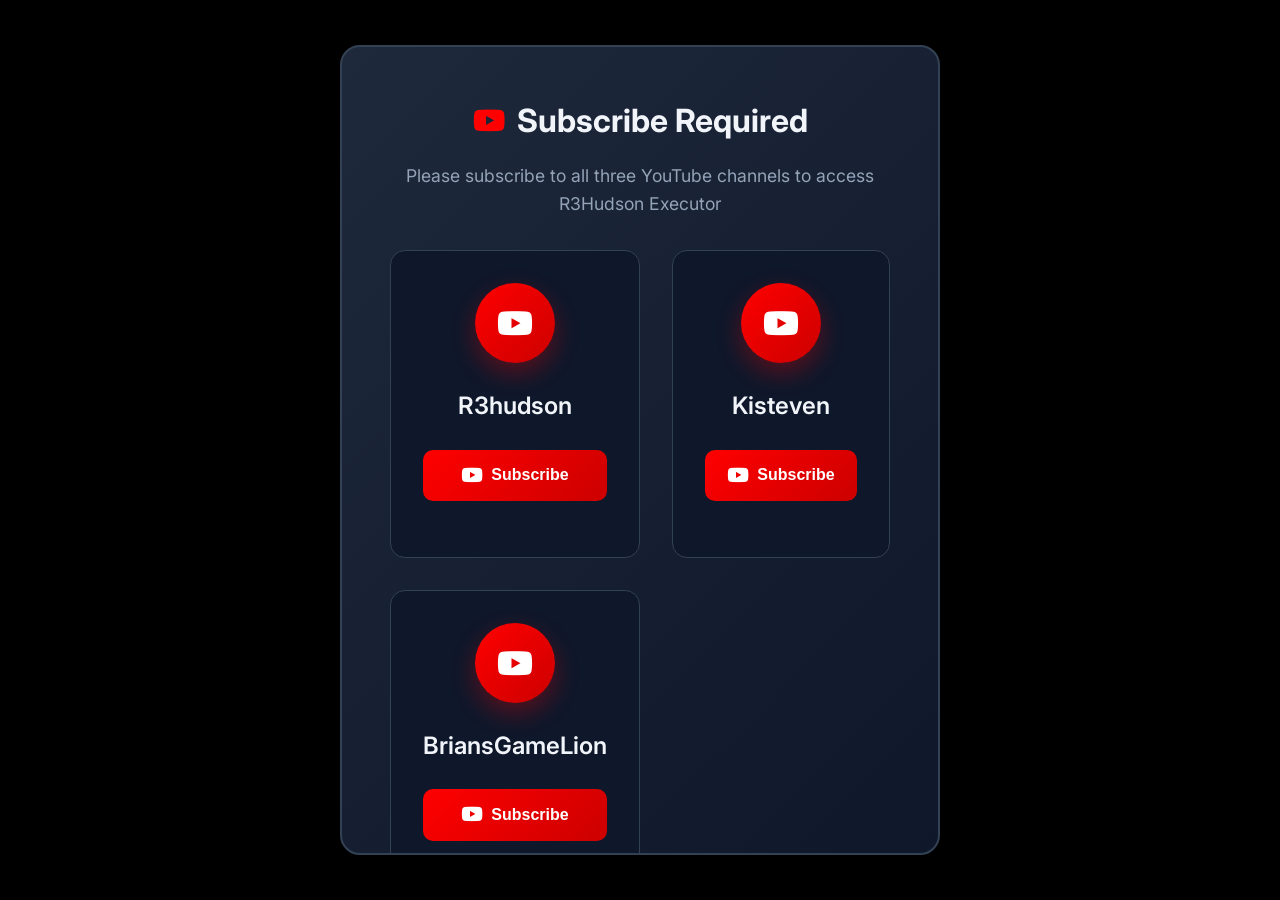
==== index.html @ 99b0728b "Add Roblox username authentication and avatar display - Added authentication modal requiring Roblox " ====
<!DOCTYPE html>
<html lang="en">
<head>
    <meta charset="UTF-8">
    <meta name="viewport" content="width=device-width, initial-scale=1.0">
    <title>R3Hudson Executor - Advanced Roblox Exploiting Tool</title>
    <link rel="stylesheet" href="styles.css">
    <link rel="stylesheet" href="executors.css">
    <link rel="stylesheet" href="subscribe.css">
    <link rel="stylesheet" href="auth.css">
    <link href="https://fonts.googleapis.com/css2?family=Inter:wght@300;400;500;600;700;800&display=swap" rel="stylesheet">
    <link rel="stylesheet" href="https://cdnjs.cloudflare.com/ajax/libs/font-awesome/6.4.0/css/all.min.css">
</head>
<body>
    <!-- Roblox Authentication Modal -->
    <div id="authModal" class="auth-modal">
        <div class="modal-overlay"></div>
        <div class="auth-content">
            <div class="auth-header">
                <h2><i class="fas fa-user"></i> Roblox Authentication</h2>
                <p>Enter your Roblox username to access R3Hudson Executor</p>
            </div>
            <div class="auth-form">
                <div class="input-group">
                    <label for="robloxUsername">Roblox Username</label>
                    <input type="text" id="robloxUsername" placeholder="Enter your Roblox username..." maxlength="50">
                    <div class="avatar-preview" id="avatarPreview">
                        <i class="fas fa-user"></i>
                    </div>
                </div>
                <button id="authBtn" class="btn-primary auth-btn" onclick="authenticateUser()">
                    <i class="fas fa-sign-in-alt"></i> Authenticate
                </button>
            </div>
        </div>
    </div>

    <!-- Subscribe Modal -->
    <div id="subscribeModal" class="subscribe-modal">
        <div class="modal-overlay"></div>
        <div class="subscribe-content">
            <div class="subscribe-header">
                <h2><i class="fab fa-youtube"></i> Subscribe Required</h2>
                <p>Please subscribe to all three YouTube channels to access R3Hudson Executor</p>
            </div>
            <div class="subscribe-channels">
                <div class="channel-card">
                    <div class="channel-icon">
                        <i class="fab fa-youtube"></i>
                    </div>
                    <h3>R3hudson</h3>
                    <button class="btn-subscribe" onclick="openChannel('https://youtube.com/@R3hudson')">
                        <i class="fab fa-youtube"></i> Subscribe
                    </button>
                </div>
                <div class="channel-card">
                    <div class="channel-icon">
                        <i class="fab fa-youtube"></i>
                    </div>
                    <h3>Kisteven</h3>
                    <button class="btn-subscribe" onclick="openChannel('https://youtube.com/@Kisteven')">
                        <i class="fab fa-youtube"></i> Subscribe
                    </button>
                </div>
                <div class="channel-card">
                    <div class="channel-icon">
                        <i class="fab fa-youtube"></i>
                    </div>
                    <h3>BriansGameLion</h3>
                    <button class="btn-subscribe" onclick="openChannel('https://www.youtube.com/@BriansGameLion')">
                        <i class="fab fa-youtube"></i> Subscribe
                    </button>
                </div>
            </div>
            <button id="accessBtn" class="btn-access" onclick="grantAccess()">
                <i class="fas fa-lock"></i> Access Site
            </button>
        </div>
    </div>

    <!-- Page Content (Initially Hidden) -->
    <div id="pageContent" style="display: none;">
    <!-- Navigation -->
    <nav class="navbar">
        <div class="nav-container">
            <div class="nav-logo">
                <i class="fas fa-terminal"></i>
                <span>R3Hudson</span>
            </div>
            <ul class="nav-menu">
                <li><a href="#home">Home</a></li>
                <li><a href="#features">Features</a></li>
                <li><a href="#executors">Executors</a></li>
                <li><a href="#download">Download</a></li>
                <li><a href="#about">About</a></li>
            </ul>
            <div class="hamburger">
                <span></span>
                <span></span>
                <span></span>
            </div>
        </div>
    </nav>

    <!-- Hero Section -->
     
    <section id="home" class="hero">
        <div class="hero-content">
            <h1 class="hero-title">R3Hudson Executor</h1>
            <p class="hero-subtitle">Advanced Roblox Exploiting Device</p>
            <p class="hero-description">
                Experience the next generation of Roblox script execution with our cutting-edge executor. 
                Built for performance, stability, and ease of use.
            </p>
            <div class="hero-buttons">
                <button class="btn-secondary" onclick="scrollToFeatures()">
                    <i class="fas fa-star"></i> View Features
                </button>
            </div>
        </div>
        <div class="hero-image">
            <div class="terminal-mockup">
                <div class="terminal-header">
                    <div class="terminal-buttons">
                        <span class="btn-red"></span>
                        <span class="btn-yellow"></span>
                        <span class="btn-green"></span>
                    </div>
                    <span class="terminal-title">R3Hudson Executor</span>
                </div>
                <div class="terminal-content">
                    <div class="terminal-line">
                        <span class="prompt">></span>
                        <span class="command">loadscript("fe_kill_all.lua")</span>
                    </div>
                    <div class="terminal-line">
                        <span class="prompt">></span>
                        <span class="output">Script loaded successfully!</span>
                    </div>
                    <div class="terminal-line">
                        <span class="prompt">></span>
                        <span class="command">execute()</span>
                    </div>
                    <div class="terminal-line">
                        <span class="prompt">></span>
                        <span class="output">Script executed - 127 players affected</span>
                    </div>
                </div>
            </div>
        </div>
    </section>

    <!-- Features Section -->
    <section id="features" class="features">
        <div class="container">
            <h2 class="section-title">Powerful Features</h2>
            <div class="features-grid">
                <div class="feature-card">
                    <div class="feature-icon">
                        <i class="fas fa-bolt"></i>
                    </div>
                    <h3>Lightning Fast</h3>
                    <p>Optimized execution engine with minimal latency and maximum performance</p>
                </div>
                <div class="feature-card">
                    <div class="feature-icon">
                        <i class="fas fa-shield-alt"></i>
                    </div>
                    <h3>Undetected</h3>
                    <p>Advanced anti-detection mechanisms keep you safe from game moderators</p>
                </div>
                <div class="feature-card">
                    <div class="feature-icon">
                        <i class="fas fa-code"></i>
                    </div>
                    <h3>Script Hub</h3>
                    <p>Built-in script hub with hundreds of pre-loaded scripts and games</p>
                </div>
                <div class="feature-card">
                    <div class="feature-icon">
                        <i class="fas fa-sync"></i>
                    </div>
                    <h3>Auto Updates</h3>
                    <p>Automatic updates ensure you always have the latest features</p>
                </div>
                <div class="feature-card">
                    <div class="feature-icon">
                        <i class="fas fa-palette"></i>
                    </div>
                    <h3>Customizable UI</h3>
                    <p>Modern, clean interface with customizable themes and layouts</p>
                </div>
                <div class="feature-card">
                    <div class="feature-icon">
                        <i class="fas fa-database"></i>
                    </div>
                    <h3>Script Library</h3>
                    <p>Save and organize your favorite scripts in the built-in library</p>
                </div>
            </div>
        </div>
    </section>

    <!-- Executors Section -->
    <section id="executors" class="executors">
        <div class="container">
            <h2 class="section-title">Popular Executors</h2>
            <div class="executors-grid">
                <div class="executor-card">
                    <div class="executor-logo">
                        <i class="fas fa-terminal"></i>
                    </div>
                    <h3>R3Hudson Executor</h3>
                    <p>Advanced Roblox exploiting device with cutting-edge features</p>
                    <div class="executor-stats">
                        <span class="stat-item">
                            <i class="fas fa-star"></i> Premium
                        </span>
                        <span class="stat-item">
                            <i class="fas fa-shield-alt"></i> Undetected
                        </span>
                    </div>
                    <button class="btn-primary disabled" onclick="showUnavailableNotice()">
                        Download Now
                    </button>
                </div>
                <div class="executor-card">
                    <div class="executor-logo delta-logo">
                        <span class="delta-text">Δ</span>
                    </div>
                    <h3>Delta Executor</h3>
                    <p>One of the most popular and reliable Roblox executors</p>
                    <div class="executor-stats">
                        <span class="stat-item">
                            <i class="fas fa-star"></i> Popular
                        </span>
                        <span class="stat-item">
                            <i class="fas fa-users"></i> 1M+ Users
                        </span>
                    </div>
                    <button class="btn-external" onclick="window.open('https://delta-roblox.com', '_blank')">
                        Visit Website
                    </button>
                </div>
                <div class="executor-card">
                    <div class="executor-logo codex-logo">
                        <i class="fas fa-code"></i>
                    </div>
                    <h3>Codex Executor</h3>
                    <p>Powerful script executor with advanced features and clean UI</p>
                    <div class="executor-stats">
                        <span class="stat-item">
                            <i class="fas fa-bolt"></i> Fast
                        </span>
                        <span class="stat-item">
                            <i class="fas fa-palette"></i> Modern UI
                        </span>
                    </div>
                    <button class="btn-external" onclick="window.open('https://codex.lol', '_blank')">
                        Visit Website
                    </button>
                </div>
            </div>
        </div>
    </section>

    <!-- Download Section -->
    <section id="download" class="download">
        <div class="container">
            <h2 class="section-title">Download R3Hudson Executor</h2>
            <div class="download-content">
                <div class="download-info">
                    <h3>Get Started Today</h3>
                    <p>Open the R3Hudson Executor and start dominating your favorite Roblox games.</p>
                    <div class="available-notice">
                        <i class="fas fa-check-circle"></i>
                        <span><strong>Status:</strong> R3Hudson Executor is ready to use!</span>
                    </div>
                    <ul class="download-features">
                        <li><i class="fas fa-check"></i> Free to use</li>
                        <li><i class="fas fa-check"></i> Regular updates</li>
                        <li><i class="fas fa-check"></i> 24/7 support</li>
                        <li><i class="fas fa-check"></i> No viruses or malware</li>
                    </ul>
                </div>
                <div class="download-buttons">
                    <button class="download-btn" onclick="openExecutorWindow()">
                        <i class="fas fa-terminal"></i>
                        <span>Open Executor</span>
                        <small>v3.0.1 • 52.8 MB • Ready</small>
                    </button>
                </div>
            </div>
        </div>
    </section>

    <!-- About Section -->
    <section id="about" class="about">
        <div class="container">
            <h2 class="section-title">About R3Hudson</h2>
            <div class="about-content">
                <div class="about-text">
                    <h3>The Ultimate Roblox Exploiting Solution</h3>
                    <p>
                        R3Hudson Executor has been the go-to choice for Roblox exploiters since 2020. 
                        Our commitment to excellence and innovation has made us the most trusted name 
                        in the Roblox exploiting community.
                    </p>
                    <p>
                        With over 500,000 active users and counting, R3Hudson continues to push the 
                        boundaries of what's possible in Roblox script execution.
                    </p>
                    <div class="stats">
                        <div class="stat">
                            <h4>500K+</h4>
                            <p>Active Users</p>
                        </div>
                        <div class="stat">
                            <h4>1000+</h4>
                            <p>Available Scripts</p>
                        </div>
                        <div class="stat">
                            <h4>99.9%</h4>
                            <p>Uptime</p>
                        </div>
                    </div>
                </div>
                <div class="about-image">
                    <div class="logo-container">
                        <i class="fas fa-terminal"></i>
                    </div>
                </div>
            </div>
        </div>
    </section>

    <!-- Footer -->
    <footer class="footer">
        <div class="container">
            <div class="footer-content">
                <div class="footer-section">
                    <div class="footer-logo">
                        <i class="fas fa-terminal"></i>
                        <span>R3Hudson</span>
                    </div>
                    <p>The most advanced Roblox executor on the market.</p>
                </div>
                <div class="footer-section">
                    <h4>Quick Links</h4>
                    <ul>
                        <li><a href="#home">Home</a></li>
                        <li><a href="#features">Features</a></li>
                        <li><a href="#download">Download</a></li>
                        <li><a href="#about">About</a></li>
                    </ul>
                </div>
                <div class="footer-section">
                    <h4>Support</h4>
                    <ul>
                        <li><a href="https://delta-roblox.com" target="_blank">Delta Executor</a></li>
                        <li><a href="#">Discord</a></li>
                        <li><a href="#">Documentation</a></li>
                        <li><a href="#">Tutorials</a></li>
                        <li><a href="#">Contact</a></li>
                    </ul>
                </div>
            </div>
            <div class="footer-bottom">
                <p>&copy; 2024 R3Hudson Executor. All rights reserved.</p>
            </div>
        </div>
    </footer>
    </div>

    <script src="script.js"></script>
</body>
</html>
---- styles.css ----
* {
    margin: 0;
    padding: 0;
    box-sizing: border-box;
}

:root {
    --primary-color: #6366f1;
    --secondary-color: #8b5cf6;
    --accent-color: #ec4899;
    --dark-bg: #0f172a;
    --darker-bg: #020617;
    --light-bg: #1e293b;
    --text-primary: #f1f5f9;
    --text-secondary: #94a3b8;
    --border-color: #334155;
    --success-color: #10b981;
    --warning-color: #f59e0b;
    --error-color: #ef4444;
}

body {
    font-family: 'Inter', sans-serif;
    background: linear-gradient(135deg, var(--dark-bg) 0%, var(--darker-bg) 100%);
    color: var(--text-primary);
    line-height: 1.6;
    overflow-x: hidden;
}

/* Navigation */
.navbar {
    position: fixed;
    top: 0;
    width: 100%;
    background: rgba(15, 23, 42, 0.95);
    backdrop-filter: blur(10px);
    border-bottom: 1px solid var(--border-color);
    z-index: 1000;
    transition: all 0.3s ease;
}

.nav-container {
    max-width: 1200px;
    margin: 0 auto;
    padding: 1rem 2rem;
    display: flex;
    justify-content: space-between;
    align-items: center;
}

.nav-logo {
    display: flex;
    align-items: center;
    gap: 0.5rem;
    font-size: 1.5rem;
    font-weight: 700;
    color: var(--primary-color);
}

.nav-logo i {
    font-size: 1.8rem;
}

.nav-menu {
    display: flex;
    list-style: none;
    gap: 2rem;
}

.nav-menu a {
    color: var(--text-secondary);
    text-decoration: none;
    font-weight: 500;
    transition: color 0.3s ease;
    position: relative;
}

.nav-menu a:hover {
    color: var(--primary-color);
}

.nav-menu a::after {
    content: '';
    position: absolute;
    bottom: -5px;
    left: 0;
    width: 0;
    height: 2px;
    background: var(--primary-color);
    transition: width 0.3s ease;
}

.nav-menu a:hover::after {
    width: 100%;
}

.hamburger {
    display: none;
    flex-direction: column;
    cursor: pointer;
}

.hamburger span {
    width: 25px;
    height: 3px;
    background: var(--text-primary);
    margin: 3px 0;
    transition: 0.3s;
}

/* Hero Section */
.hero {
    min-height: 100vh;
    display: flex;
    align-items: center;
    padding: 0 2rem;
    margin-top: 80px;
}

.hero-content {
    flex: 1;
    max-width: 600px;
}

.hero-title {
    font-size: 4rem;
    font-weight: 800;
    background: linear-gradient(135deg, var(--primary-color), var(--secondary-color), var(--accent-color));
    -webkit-background-clip: text;
    -webkit-text-fill-color: transparent;
    background-clip: text;
    margin-bottom: 1rem;
    line-height: 1.1;
}

.hero-subtitle {
    font-size: 1.5rem;
    color: var(--text-secondary);
    margin-bottom: 1.5rem;
    font-weight: 500;
}

.hero-description {
    font-size: 1.1rem;
    color: var(--text-secondary);
    margin-bottom: 2rem;
    line-height: 1.7;
}

.hero-buttons {
    display: flex;
    gap: 1rem;
    flex-wrap: wrap;
}

.btn-primary, .btn-secondary, .btn-external {
    padding: 1rem 2rem;
    border: none;
    border-radius: 8px;
    font-size: 1rem;
    font-weight: 600;
    cursor: pointer;
    transition: all 0.3s ease;
    display: flex;
    align-items: center;
    gap: 0.5rem;
    text-decoration: none;
}

.btn-primary {
    background: linear-gradient(135deg, var(--primary-color), var(--secondary-color));
    color: white;
}

.btn-primary:hover {
    transform: translateY(-2px);
    box-shadow: 0 10px 25px rgba(99, 102, 241, 0.3);
}

.btn-primary.disabled {
    background: var(--text-secondary);
    cursor: not-allowed;
    opacity: 0.6;
}

.btn-primary.disabled:hover {
    transform: none;
    box-shadow: none;
}

.btn-secondary {
    background: transparent;
    color: var(--text-primary);
    border: 2px solid var(--border-color);
}

.btn-secondary:hover {
    background: var(--light-bg);
    border-color: var(--primary-color);
    color: var(--primary-color);
}

.btn-external {
    background: linear-gradient(135deg, #ff6b6b, #ee5a24);
    color: white;
}

.btn-external:hover {
    transform: translateY(-2px);
    box-shadow: 0 10px 25px rgba(238, 90, 36, 0.3);
}

.hero-image {
    flex: 1;
    display: flex;
    justify-content: center;
    align-items: center;
}

.terminal-mockup {
    width: 100%;
    max-width: 500px;
    background: var(--light-bg);
    border-radius: 12px;
    overflow: hidden;
    box-shadow: 0 20px 40px rgba(0, 0, 0, 0.4);
    border: 1px solid var(--border-color);
}

.terminal-header {
    background: var(--dark-bg);
    padding: 1rem;
    display: flex;
    align-items: center;
    gap: 1rem;
    border-bottom: 1px solid var(--border-color);
}

.terminal-buttons {
    display: flex;
    gap: 0.5rem;
}

.terminal-buttons span {
    width: 12px;
    height: 12px;
    border-radius: 50%;
}

.btn-red { background: #ff5f56; }
.btn-yellow { background: #ffbd2e; }
.btn-green { background: #27c93f; }

.terminal-title {
    color: var(--text-secondary);
    font-size: 0.9rem;
}

.terminal-content {
    padding: 1.5rem;
    font-family: 'Courier New', monospace;
    min-height: 200px;
}

.terminal-line {
    margin-bottom: 0.5rem;
    display: flex;
    align-items: center;
}

.prompt {
    color: var(--success-color);
    margin-right: 0.5rem;
}

.command {
    color: var(--text-primary);
}

.output {
    color: var(--text-secondary);
    font-style: italic;
}

/* Features Section */
.features {
    padding: 5rem 2rem;
    background: var(--darker-bg);
}

.container {
    max-width: 1200px;
    margin: 0 auto;
}

.section-title {
    font-size: 2.5rem;
    font-weight: 700;
    text-align: center;
    margin-bottom: 3rem;
    background: linear-gradient(135deg, var(--primary-color), var(--secondary-color));
    -webkit-background-clip: text;
    -webkit-text-fill-color: transparent;
    background-clip: text;
}

.features-grid {
    display: grid;
    grid-template-columns: repeat(auto-fit, minmax(300px, 1fr));
    gap: 2rem;
}

.feature-card {
    background: var(--light-bg);
    padding: 2rem;
    border-radius: 12px;
    text-align: center;
    border: 1px solid var(--border-color);
    transition: all 0.3s ease;
}

.feature-card:hover {
    transform: translateY(-5px);
    border-color: var(--primary-color);
    box-shadow: 0 10px 30px rgba(99, 102, 241, 0.2);
}

.feature-icon {
    width: 60px;
    height: 60px;
    background: linear-gradient(135deg, var(--primary-color), var(--secondary-color));
    border-radius: 50%;
    display: flex;
    align-items: center;
    justify-content: center;
    margin: 0 auto 1.5rem;
    font-size: 1.5rem;
    color: white;
}

.feature-card h3 {
    font-size: 1.3rem;
    margin-bottom: 1rem;
    color: var(--text-primary);
}

.feature-card p {
    color: var(--text-secondary);
    line-height: 1.6;
}

/* Download Section */
.download {
    padding: 5rem 2rem;
    background: linear-gradient(135deg, var(--dark-bg), var(--light-bg));
}

.download-content {
    display: grid;
    grid-template-columns: 1fr 1fr;
    gap: 3rem;
    align-items: center;
}

.download-info h3 {
    font-size: 2rem;
    margin-bottom: 1rem;
    color: var(--text-primary);
}

.download-info p {
    color: var(--text-secondary);
    margin-bottom: 2rem;
    line-height: 1.7;
}

.download-features {
    list-style: none;
}

.download-features li {
    display: flex;
    align-items: center;
    gap: 0.5rem;
    margin-bottom: 0.8rem;
    color: var(--text-secondary);
}

.download-features i {
    color: var(--success-color);
}

.download-buttons {
    display: flex;
    flex-direction: column;
    gap: 1rem;
}

.download-btn {
    background: var(--light-bg);
    border: 2px solid var(--border-color);
    padding: 1.5rem;
    border-radius: 12px;
    cursor: pointer;
    transition: all 0.3s ease;
    display: flex;
    align-items: center;
    gap: 1rem;
    color: var(--text-primary);
    text-align: left;
}

.download-btn:hover {
    border-color: var(--primary-color);
    transform: translateY(-2px);
    box-shadow: 0 10px 25px rgba(99, 102, 241, 0.2);
}

.download-btn i {
    font-size: 2rem;
    color: var(--primary-color);
}

.download-btn span {
    flex: 1;
    font-weight: 600;
}

.download-btn small {
    color: var(--text-secondary);
    font-size: 0.9rem;
}

/* About Section */
.about {
    padding: 5rem 2rem;
    background: var(--darker-bg);
}

.about-content {
    display: grid;
    grid-template-columns: 2fr 1fr;
    gap: 3rem;
    align-items: center;
}

.about-text h3 {
    font-size: 2rem;
    margin-bottom: 1.5rem;
    color: var(--text-primary);
}

.download-btn.disabled {
    background: var(--text-secondary);
    cursor: not-allowed;
    opacity: 0.6;
}

.download-btn.disabled:hover {
    transform: none;
    border-color: var(--border-color);
    box-shadow: none;
}

.available-notice {
    background: var(--success-color);
    color: white;
    padding: 1rem;
    border-radius: 8px;
    margin: 1rem 0;
    display: flex;
    align-items: center;
    gap: 0.75rem;
    font-size: 0.9rem;
}

.available-notice i {
    font-size: 1.1rem;
    flex-shrink: 0;
}

.unavailable-notice {
    background: var(--warning-color);
    color: white;
    padding: 1rem;
    border-radius: 8px;
    margin: 1rem 0;
    display: flex;
    align-items: center;
    gap: 0.75rem;
    font-size: 0.9rem;
}

.unavailable-notice i {
    font-size: 1.1rem;
    flex-shrink: 0;
}

.about-text p {
    color: var(--text-secondary);
    margin-bottom: 1.5rem;
    line-height: 1.7;
}

.stats {
    display: flex;
    gap: 2rem;
    margin-top: 2rem;
}

.stat {
    text-align: center;
}

.stat h4 {
    font-size: 2rem;
    font-weight: 700;
    color: var(--primary-color);
    margin-bottom: 0.5rem;
}

.stat p {
    color: var(--text-secondary);
    font-size: 0.9rem;
}

.about-image {
    display: flex;
    justify-content: center;
    align-items: center;
}

.logo-container {
    width: 200px;
    height: 200px;
    background: linear-gradient(135deg, var(--primary-color), var(--secondary-color));
    border-radius: 50%;
    display: flex;
    align-items: center;
    justify-content: center;
    font-size: 4rem;
    color: white;
    box-shadow: 0 20px 40px rgba(99, 102, 241, 0.3);
}

/* Footer */
.footer {
    background: var(--dark-bg);
    border-top: 1px solid var(--border-color);
    padding: 3rem 2rem 1rem;
}

.footer-content {
    display: grid;
    grid-template-columns: repeat(auto-fit, minmax(250px, 1fr));
    gap: 2rem;
    margin-bottom: 2rem;
}

.footer-section h4 {
    color: var(--text-primary);
    margin-bottom: 1rem;
    font-size: 1.1rem;
}

.footer-logo {
    display: flex;
    align-items: center;
    gap: 0.5rem;
    font-size: 1.3rem;
    font-weight: 700;
    color: var(--primary-color);
    margin-bottom: 1rem;
}

.footer-section p {
    color: var(--text-secondary);
    line-height: 1.6;
}

.footer-section ul {
    list-style: none;
}

.footer-section ul li {
    margin-bottom: 0.5rem;
}

.footer-section ul li a {
    color: var(--text-secondary);
    text-decoration: none;
    transition: color 0.3s ease;
}

.footer-section ul li a:hover {
    color: var(--primary-color);
}

.footer-bottom {
    text-align: center;
    padding-top: 2rem;
    border-top: 1px solid var(--border-color);
    color: var(--text-secondary);
}

/* Responsive Design */
@media (max-width: 768px) {
    .hamburger {
        display: flex;
    }

    .nav-menu {
        position: fixed;
        left: -100%;
        top: 70px;
        flex-direction: column;
        background: var(--dark-bg);
        width: 100%;
        text-align: center;
        transition: 0.3s;
        padding: 2rem 0;
        border-bottom: 1px solid var(--border-color);
    }

    .nav-menu.active {
        left: 0;
    }

    .hero {
        flex-direction: column;
        text-align: center;
        padding: 2rem 1rem;
    }

    .hero-title {
        font-size: 2.5rem;
    }

    .hero-content {
        margin-bottom: 2rem;
    }

    .download-content,
    .about-content {
        grid-template-columns: 1fr;
        gap: 2rem;
    }

    .stats {
        justify-content: center;
    }

    .features-grid {
        grid-template-columns: 1fr;
    }
}

@media (max-width: 480px) {
    .hero-title {
        font-size: 2rem;
    }

    .section-title {
        font-size: 2rem;
    }

    .hero-buttons {
        flex-direction: column;
        width: 100%;
    }

    .btn-primary, .btn-secondary, .btn-external {
        width: 100%;
        justify-content: center;
    }

    .download-btn {
        flex-direction: column;
        text-align: center;
    }

    .stats {
        flex-direction: column;
        gap: 1rem;
    }
}

/* Animations */
@keyframes fadeInUp {
    from {
        opacity: 0;
        transform: translateY(30px);
    }
    to {
        opacity: 1;
        transform: translateY(0);
    }
}

.feature-card {
    animation: fadeInUp 0.6s ease-out;
}

.terminal-mockup {
    animation: fadeInUp 0.8s ease-out;
}

/* Scrollbar Styling */
::-webkit-scrollbar {
    width: 8px;
}

::-webkit-scrollbar-track {
    background: var(--dark-bg);
}

::-webkit-scrollbar-thumb {
    background: var(--primary-color);
    border-radius: 4px;
}

::-webkit-scrollbar-thumb:hover {
    background: var(--secondary-color);
}
---- executors.css ----
/* Executors Section Styles */
.executors {
    padding: 5rem 2rem;
    background: linear-gradient(135deg, var(--dark-bg), var(--light-bg));
}

.executors-grid {
    display: grid;
    grid-template-columns: repeat(auto-fit, minmax(320px, 1fr));
    gap: 2rem;
    margin-top: 3rem;
}

.executor-card {
    background: var(--light-bg);
    border: 1px solid var(--border-color);
    border-radius: 16px;
    padding: 2rem;
    text-align: center;
    transition: all 0.3s ease;
    position: relative;
    overflow: hidden;
}

.executor-card::before {
    content: '';
    position: absolute;
    top: 0;
    left: 0;
    right: 0;
    height: 4px;
    background: linear-gradient(90deg, var(--primary-color), var(--secondary-color));
    transform: scaleX(0);
    transition: transform 0.3s ease;
}

.executor-card:hover::before {
    transform: scaleX(1);
}

.executor-card:hover {
    transform: translateY(-8px);
    border-color: var(--primary-color);
    box-shadow: 0 20px 40px rgba(99, 102, 241, 0.2);
}

.executor-logo {
    width: 80px;
    height: 80px;
    margin: 0 auto 1.5rem;
    border-radius: 50%;
    display: flex;
    align-items: center;
    justify-content: center;
    font-size: 2rem;
    color: white;
    background: linear-gradient(135deg, var(--primary-color), var(--secondary-color));
    box-shadow: 0 10px 25px rgba(99, 102, 241, 0.3);
}

.delta-logo {
    background: linear-gradient(135deg, #ff6b6b, #ee5a24);
    box-shadow: 0 10px 25px rgba(238, 90, 36, 0.3);
}

.delta-text {
    font-size: 2.5rem;
    font-weight: bold;
    color: white;
}

.codex-logo {
    background: linear-gradient(135deg, #667eea, #764ba2);
    box-shadow: 0 10px 25px rgba(102, 126, 234, 0.3);
}

.executor-card h3 {
    font-size: 1.5rem;
    font-weight: 700;
    margin-bottom: 1rem;
    color: var(--text-primary);
}

.executor-card p {
    color: var(--text-secondary);
    line-height: 1.6;
    margin-bottom: 1.5rem;
    min-height: 3rem;
}

.executor-stats {
    display: flex;
    justify-content: center;
    gap: 1rem;
    margin-bottom: 2rem;
    flex-wrap: wrap;
}

.stat-item {
    background: var(--dark-bg);
    padding: 0.5rem 1rem;
    border-radius: 20px;
    font-size: 0.85rem;
    color: var(--text-secondary);
    display: flex;
    align-items: center;
    gap: 0.5rem;
    border: 1px solid var(--border-color);
}

.stat-item i {
    color: var(--primary-color);
    font-size: 0.9rem;
}

.executor-card button {
    width: 100%;
    padding: 0.75rem 1.5rem;
    border: none;
    border-radius: 8px;
    font-weight: 600;
    cursor: pointer;
    transition: all 0.3s ease;
    font-size: 0.95rem;
}

/* Responsive Design */
@media (max-width: 768px) {
    .executors-grid {
        grid-template-columns: 1fr;
        gap: 1.5rem;
    }
    
    .executor-card {
        padding: 1.5rem;
    }
    
    .executor-logo {
        width: 70px;
        height: 70px;
        font-size: 1.8rem;
    }
    
    .delta-text {
        font-size: 2.2rem;
    }
}

@media (max-width: 480px) {
    .executors {
        padding: 3rem 1rem;
    }
    
    .executor-stats {
        flex-direction: column;
        align-items: center;
        gap: 0.5rem;
    }
    
    .stat-item {
        width: 100%;
        justify-content: center;
    }
}
---- subscribe.css ----
/* Subscribe Modal Styles */
.subscribe-modal {
    position: fixed;
    top: 0;
    left: 0;
    width: 100%;
    height: 100%;
    z-index: 9999;
    display: flex;
    align-items: center;
    justify-content: center;
}

.modal-overlay {
    position: absolute;
    top: 0;
    left: 0;
    width: 100%;
    height: 100%;
    background: rgba(0, 0, 0, 0.9);
    backdrop-filter: blur(10px);
}

.subscribe-content {
    position: relative;
    background: linear-gradient(135deg, var(--light-bg), var(--dark-bg));
    border: 2px solid var(--border-color);
    border-radius: 20px;
    padding: 3rem;
    max-width: 600px;
    width: 90%;
    max-height: 90vh;
    overflow-y: auto;
    box-shadow: 0 25px 50px rgba(0, 0, 0, 0.5);
    animation: slideUp 0.5s ease;
}

.subscribe-header {
    text-align: center;
    margin-bottom: 2rem;
}

.subscribe-header h2 {
    font-size: 2rem;
    font-weight: 700;
    color: var(--text-primary);
    margin-bottom: 1rem;
    display: flex;
    align-items: center;
    justify-content: center;
    gap: 0.75rem;
}

.subscribe-header h2 i {
    color: #ff0000;
    font-size: 1.8rem;
}

.subscribe-header p {
    color: var(--text-secondary);
    font-size: 1.1rem;
    line-height: 1.6;
}

.subscribe-channels {
    display: grid;
    grid-template-columns: 1fr 1fr;
    gap: 2rem;
    margin-bottom: 2rem;
}

.channel-card {
    background: var(--dark-bg);
    border: 1px solid var(--border-color);
    border-radius: 15px;
    padding: 2rem;
    text-align: center;
    transition: all 0.3s ease;
}

.channel-card:hover {
    transform: translateY(-5px);
    border-color: var(--primary-color);
    box-shadow: 0 15px 30px rgba(99, 102, 241, 0.2);
}

.channel-icon {
    width: 80px;
    height: 80px;
    background: linear-gradient(135deg, #ff0000, #cc0000);
    border-radius: 50%;
    display: flex;
    align-items: center;
    justify-content: center;
    margin: 0 auto 1.5rem;
    font-size: 2rem;
    color: white;
    box-shadow: 0 10px 25px rgba(255, 0, 0, 0.3);
}

.channel-card h3 {
    font-size: 1.5rem;
    font-weight: 600;
    color: var(--text-primary);
    margin-bottom: 1.5rem;
}

.btn-subscribe {
    width: 100%;
    padding: 1rem;
    background: linear-gradient(135deg, #ff0000, #cc0000);
    color: white;
    border: none;
    border-radius: 10px;
    font-size: 1rem;
    font-weight: 600;
    cursor: pointer;
    transition: all 0.3s ease;
    display: flex;
    align-items: center;
    justify-content: center;
    gap: 0.5rem;
    margin-bottom: 1.5rem;
}

.btn-subscribe:hover {
    transform: translateY(-2px);
    box-shadow: 0 10px 25px rgba(255, 0, 0, 0.3);
}

.btn-subscribe i {
    font-size: 1.2rem;
}

.checkbox-wrapper {
    display: flex;
    align-items: center;
    justify-content: center;
    gap: 0.75rem;
}

.checkbox-wrapper input[type="checkbox"] {
    width: 20px;
    height: 20px;
    accent-color: var(--primary-color);
    cursor: pointer;
}

.checkbox-wrapper label {
    color: var(--text-secondary);
    font-size: 0.9rem;
    cursor: pointer;
    user-select: none;
}

.btn-access {
    width: 100%;
    padding: 1.25rem;
    background: linear-gradient(135deg, var(--text-secondary), var(--text-secondary));
    color: var(--dark-bg);
    border: none;
    border-radius: 12px;
    font-size: 1.1rem;
    font-weight: 700;
    cursor: not-allowed;
    transition: all 0.3s ease;
    display: flex;
    align-items: center;
    justify-content: center;
    gap: 0.75rem;
}

.btn-access:enabled {
    background: linear-gradient(135deg, var(--primary-color), var(--secondary-color));
    color: white;
    cursor: pointer;
}

.btn-access:enabled:hover {
    transform: translateY(-2px);
    box-shadow: 0 15px 30px rgba(99, 102, 241, 0.3);
}

.btn-access i {
    font-size: 1.2rem;
}

@keyframes slideUp {
    from {
        opacity: 0;
        transform: translateY(50px);
    }
    to {
        opacity: 1;
        transform: translateY(0);
    }
}

/* Responsive Design */
@media (max-width: 768px) {
    .subscribe-content {
        padding: 2rem;
        margin: 1rem;
    }

    .subscribe-channels {
        grid-template-columns: 1fr;
        gap: 1.5rem;
    }

    .subscribe-header h2 {
        font-size: 1.5rem;
    }

    .channel-card {
        padding: 1.5rem;
    }

    .channel-icon {
        width: 60px;
        height: 60px;
        font-size: 1.5rem;
    }
}

@media (max-width: 480px) {
    .subscribe-content {
        padding: 1.5rem;
    }

    .subscribe-header h2 {
        font-size: 1.3rem;
    }

    .subscribe-header p {
        font-size: 1rem;
    }

    .channel-card h3 {
        font-size: 1.2rem;
    }
}
---- auth.css ----
/* Authentication Modal Styles */
.auth-modal {
    display: none;
    position: fixed;
    top: 0;
    left: 0;
    width: 100%;
    height: 100%;
    background: rgba(0, 0, 0, 0.8);
    z-index: 4000;
    animation: fadeIn 0.3s ease;
}

.auth-content {
    position: absolute;
    top: 50%;
    left: 50%;
    transform: translate(-50%, -50%);
    background: var(--light-bg);
    border: 1px solid var(--border-color);
    border-radius: 12px;
    max-width: 400px;
    width: 90%;
    overflow: hidden;
    animation: slideUp 0.3s ease;
}

.auth-header {
    background: linear-gradient(135deg, var(--primary-color), var(--secondary-color));
    padding: 2rem;
    text-align: center;
    color: white;
}

.auth-header h2 {
    margin: 0 0 0.5rem 0;
    display: flex;
    align-items: center;
    justify-content: center;
    gap: 0.5rem;
    font-size: 1.5rem;
}

.auth-header p {
    margin: 0;
    opacity: 0.9;
    font-size: 0.9rem;
}

.auth-form {
    padding: 2rem;
}

.input-group {
    position: relative;
    margin-bottom: 1.5rem;
}

.input-group label {
    display: block;
    margin-bottom: 0.5rem;
    color: var(--text-primary);
    font-weight: 500;
    font-size: 0.9rem;
}

.input-group input {
    width: 100%;
    padding: 0.75rem 3rem 0.75rem 1rem;
    background: var(--dark-bg);
    border: 2px solid var(--border-color);
    border-radius: 8px;
    color: var(--text-primary);
    font-size: 1rem;
    transition: all 0.3s ease;
    outline: none;
}

.input-group input:focus {
    border-color: var(--primary-color);
    box-shadow: 0 0 0 3px rgba(99, 102, 241, 0.1);
}

.input-group input::placeholder {
    color: var(--text-secondary);
    opacity: 0.6;
}

.avatar-preview {
    position: absolute;
    right: 10px;
    top: 50%;
    transform: translateY(-50%);
    width: 32px;
    height: 32px;
    background: var(--primary-color);
    border-radius: 50%;
    display: flex;
    align-items: center;
    justify-content: center;
    color: white;
    font-size: 0.9rem;
    overflow: hidden;
    border: 2px solid var(--border-color);
}

.avatar-preview img {
    width: 100%;
    height: 100%;
    object-fit: cover;
}

.auth-btn {
    width: 100%;
    padding: 1rem;
    background: linear-gradient(135deg, var(--primary-color), var(--secondary-color));
    color: white;
    border: none;
    border-radius: 8px;
    font-size: 1rem;
    font-weight: 600;
    cursor: pointer;
    display: flex;
    align-items: center;
    justify-content: center;
    gap: 0.5rem;
    transition: all 0.3s ease;
}

.auth-btn:hover {
    transform: translateY(-2px);
    box-shadow: 0 8px 20px rgba(99, 102, 241, 0.3);
}

.auth-btn:disabled {
    background: var(--text-secondary);
    cursor: not-allowed;
    transform: none;
    box-shadow: none;
}

/* User Info in Executor */
.user-info {
    display: flex;
    align-items: center;
    gap: 0.75rem;
    padding: 0.5rem 1rem;
    background: rgba(255, 255, 255, 0.1);
    border-radius: 8px;
    margin-right: 1rem;
}

.user-avatar {
    width: 32px;
    height: 32px;
    background: var(--primary-color);
    border-radius: 50%;
    display: flex;
    align-items: center;
    justify-content: center;
    color: white;
    font-size: 0.9rem;
    overflow: hidden;
    border: 2px solid rgba(255, 255, 255, 0.3);
}

.user-avatar img {
    width: 100%;
    height: 100%;
    object-fit: cover;
}

.username {
    color: white;
    font-weight: 500;
    font-size: 0.9rem;
}

/* Animations */
@keyframes fadeIn {
    from { opacity: 0; }
    to { opacity: 1; }
}

@keyframes slideUp {
    from { 
        transform: translate(-50%, -40%);
        opacity: 0;
    }
    to { 
        transform: translate(-50%, -50%);
        opacity: 1;
    }
}

/* Responsive Design */
@media (max-width: 480px) {
    .auth-content {
        width: 95%;
        margin: 1rem;
    }
    
    .auth-header {
        padding: 1.5rem;
    }
    
    .auth-form {
        padding: 1.5rem;
    }
    
    .user-info {
        margin-right: 0.5rem;
    }
    
    .username {
        display: none;
    }
}
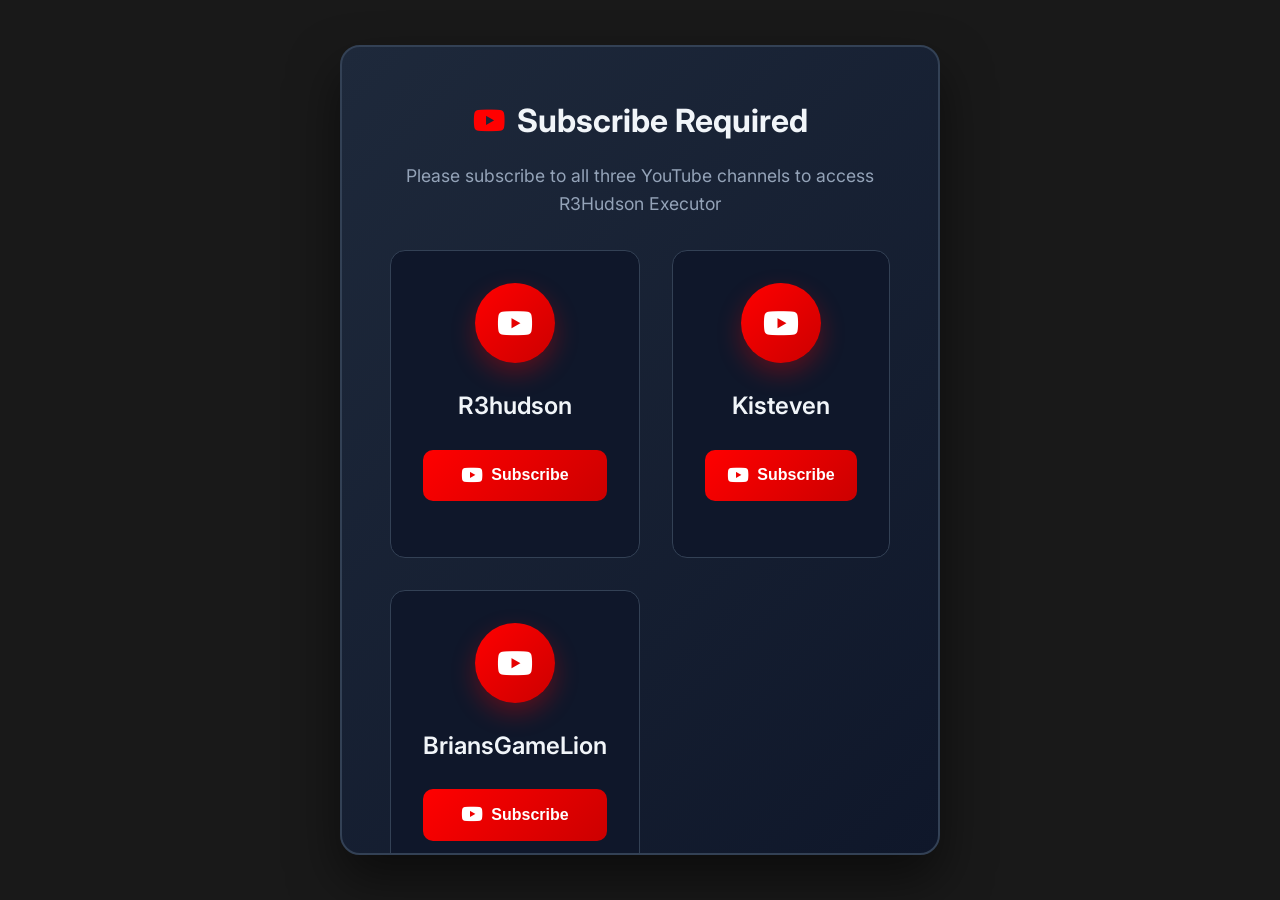
==== commit e7c07e6d: "Remove Roblox authentication feature - Removed authentication modal and username requirement - Rever" ====
--- a/index.html
+++ b/index.html
@@ -7,34 +7,10 @@
     <link rel="stylesheet" href="styles.css">
     <link rel="stylesheet" href="executors.css">
     <link rel="stylesheet" href="subscribe.css">
-    <link rel="stylesheet" href="auth.css">
     <link href="https://fonts.googleapis.com/css2?family=Inter:wght@300;400;500;600;700;800&display=swap" rel="stylesheet">
     <link rel="stylesheet" href="https://cdnjs.cloudflare.com/ajax/libs/font-awesome/6.4.0/css/all.min.css">
 </head>
 <body>
-    <!-- Roblox Authentication Modal -->
-    <div id="authModal" class="auth-modal">
-        <div class="modal-overlay"></div>
-        <div class="auth-content">
-            <div class="auth-header">
-                <h2><i class="fas fa-user"></i> Roblox Authentication</h2>
-                <p>Enter your Roblox username to access R3Hudson Executor</p>
-            </div>
-            <div class="auth-form">
-                <div class="input-group">
-                    <label for="robloxUsername">Roblox Username</label>
-                    <input type="text" id="robloxUsername" placeholder="Enter your Roblox username..." maxlength="50">
-                    <div class="avatar-preview" id="avatarPreview">
-                        <i class="fas fa-user"></i>
-                    </div>
-                </div>
-                <button id="authBtn" class="btn-primary auth-btn" onclick="authenticateUser()">
-                    <i class="fas fa-sign-in-alt"></i> Authenticate
-                </button>
-            </div>
-        </div>
-    </div>
-
     <!-- Subscribe Modal -->
     <div id="subscribeModal" class="subscribe-modal">
         <div class="modal-overlay"></div>
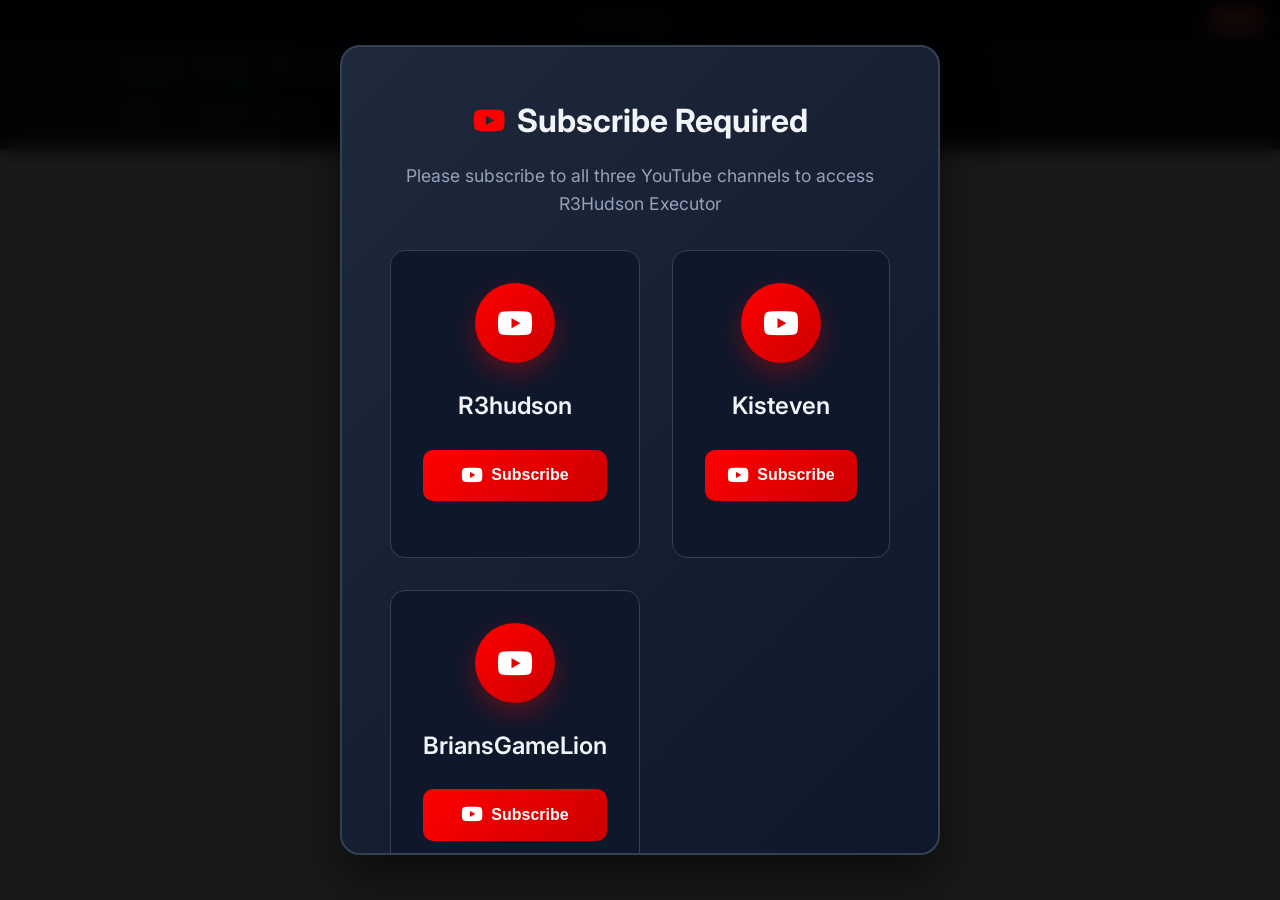
==== commit 5225b0a7: "Add script output console to homepage" ====
--- a/index.html
+++ b/index.html
@@ -11,6 +11,28 @@
     <link rel="stylesheet" href="https://cdnjs.cloudflare.com/ajax/libs/font-awesome/6.4.0/css/all.min.css">
 </head>
 <body>
+    <!-- Script Output Console -->
+    <div class="script-output">
+        <div class="console-header">
+            <i class="fas fa-terminal"></i> Script Output
+            <button class="clear-btn" onclick="clearScriptOutput()">Clear</button>
+        </div>
+        <div id="scriptConsole" class="script-console">
+            <div class="console-line">
+                <span class="console-timestamp">[3:40:00 PM]</span>
+                <span class="console-info">R3Hudson Executor initialized</span>
+            </div>
+            <div class="console-line">
+                <span class="console-timestamp">[3:40:01 PM]</span>
+                <span class="console-success">Connected to Roblox</span>
+            </div>
+            <div class="console-line">
+                <span class="console-timestamp">[3:40:02 PM]</span>
+                <span class="console-info">Ready to execute scripts</span>
+            </div>
+        </div>
+    </div>
+
     <!-- Subscribe Modal -->
     <div id="subscribeModal" class="subscribe-modal">
         <div class="modal-overlay"></div>
@@ -260,10 +282,10 @@
                     </ul>
                 </div>
                 <div class="download-buttons">
-                    <button class="download-btn" onclick="openExecutorWindow()">
-                        <i class="fas fa-terminal"></i>
-                        <span>Open Executor</span>
-                        <small>v3.0.1 • 52.8 MB • Ready</small>
+                    <button class="download-btn" onclick="downloadExecutor()">
+                        <i class="fas fa-download"></i>
+                        <span>Download for Windows</span>
+                        <small>v3.0.1 • 52.8 MB • .exe</small>
                     </button>
                 </div>
             </div>
--- a/styles.css
+++ b/styles.css
@@ -27,10 +27,97 @@
     overflow-x: hidden;
 }
 
+/* Script Output Console */
+.script-output {
+    position: fixed;
+    top: 0;
+    left: 0;
+    right: 0;
+    height: 150px;
+    background: var(--dark-bg);
+    border-bottom: 1px solid var(--border-color);
+    z-index: 999;
+    display: flex;
+    flex-direction: column;
+}
+
+.script-output .console-header {
+    background: var(--darker-bg);
+    padding: 0.5rem 1rem;
+    display: flex;
+    justify-content: space-between;
+    align-items: center;
+    border-bottom: 1px solid var(--border-color);
+}
+
+.script-output .console-header i {
+    color: var(--primary-color);
+    margin-right: 0.5rem;
+}
+
+.script-output .console-header span {
+    color: var(--text-primary);
+    font-weight: 600;
+    font-size: 0.9rem;
+}
+
+.clear-btn {
+    background: var(--error-color);
+    color: white;
+    border: none;
+    padding: 0.25rem 0.75rem;
+    border-radius: 4px;
+    font-size: 0.8rem;
+    cursor: pointer;
+    transition: all 0.3s ease;
+}
+
+.clear-btn:hover {
+    background: #dc2626;
+    transform: translateY(-1px);
+}
+
+.script-console {
+    flex: 1;
+    overflow-y: auto;
+    padding: 0.75rem 1rem;
+    font-family: 'Courier New', monospace;
+    font-size: 0.85rem;
+}
+
+.console-line {
+    display: flex;
+    align-items: center;
+    margin-bottom: 0.25rem;
+    white-space: nowrap;
+}
+
+.console-timestamp {
+    color: var(--text-secondary);
+    margin-right: 0.75rem;
+    font-size: 0.8rem;
+}
+
+.console-info {
+    color: var(--text-primary);
+}
+
+.console-success {
+    color: var(--success-color);
+}
+
+.console-error {
+    color: var(--error-color);
+}
+
+.console-warning {
+    color: var(--warning-color);
+}
+
 /* Navigation */
 .navbar {
     position: fixed;
-    top: 0;
+    top: 150px;
     width: 100%;
     background: rgba(15, 23, 42, 0.95);
     backdrop-filter: blur(10px);
@@ -114,7 +201,7 @@
     display: flex;
     align-items: center;
     padding: 0 2rem;
-    margin-top: 80px;
+    margin-top: 230px;
 }
 
 .hero-content {
@@ -217,69 +304,15 @@
     align-items: center;
 }
 
-.terminal-mockup {
-    width: 100%;
-    max-width: 500px;
-    background: var(--light-bg);
-    border-radius: 12px;
-    overflow: hidden;
-    box-shadow: 0 20px 40px rgba(0, 0, 0, 0.4);
-    border: 1px solid var(--border-color);
-}
-
-.terminal-header {
-    background: var(--dark-bg);
-    padding: 1rem;
-    display: flex;
-    align-items: center;
-    gap: 1rem;
-    border-bottom: 1px solid var(--border-color);
-}
-
-.terminal-buttons {
-    display: flex;
-    gap: 0.5rem;
-}
-
-.terminal-buttons span {
-    width: 12px;
-    height: 12px;
-    border-radius: 50%;
-}
-
-.btn-red { background: #ff5f56; }
-.btn-yellow { background: #ffbd2e; }
-.btn-green { background: #27c93f; }
-
-.terminal-title {
-    color: var(--text-secondary);
-    font-size: 0.9rem;
-}
-
-.terminal-content {
-    padding: 1.5rem;
-    font-family: 'Courier New', monospace;
-    min-height: 200px;
-}
-
-.terminal-line {
-    margin-bottom: 0.5rem;
-    display: flex;
-    align-items: center;
-}
-
-.prompt {
-    color: var(--success-color);
-    margin-right: 0.5rem;
-}
-
-.command {
-    color: var(--text-primary);
-}
-
-.output {
-    color: var(--text-secondary);
-    font-style: italic;
+.hero-graphic {
+    font-size: 8rem;
+    color: var(--primary-color);
+    animation: float 3s ease-in-out infinite;
+}
+
+@keyframes float {
+    0%, 100% { transform: translateY(0px); }
+    50% { transform: translateY(-20px); }
 }
 
 /* Features Section */
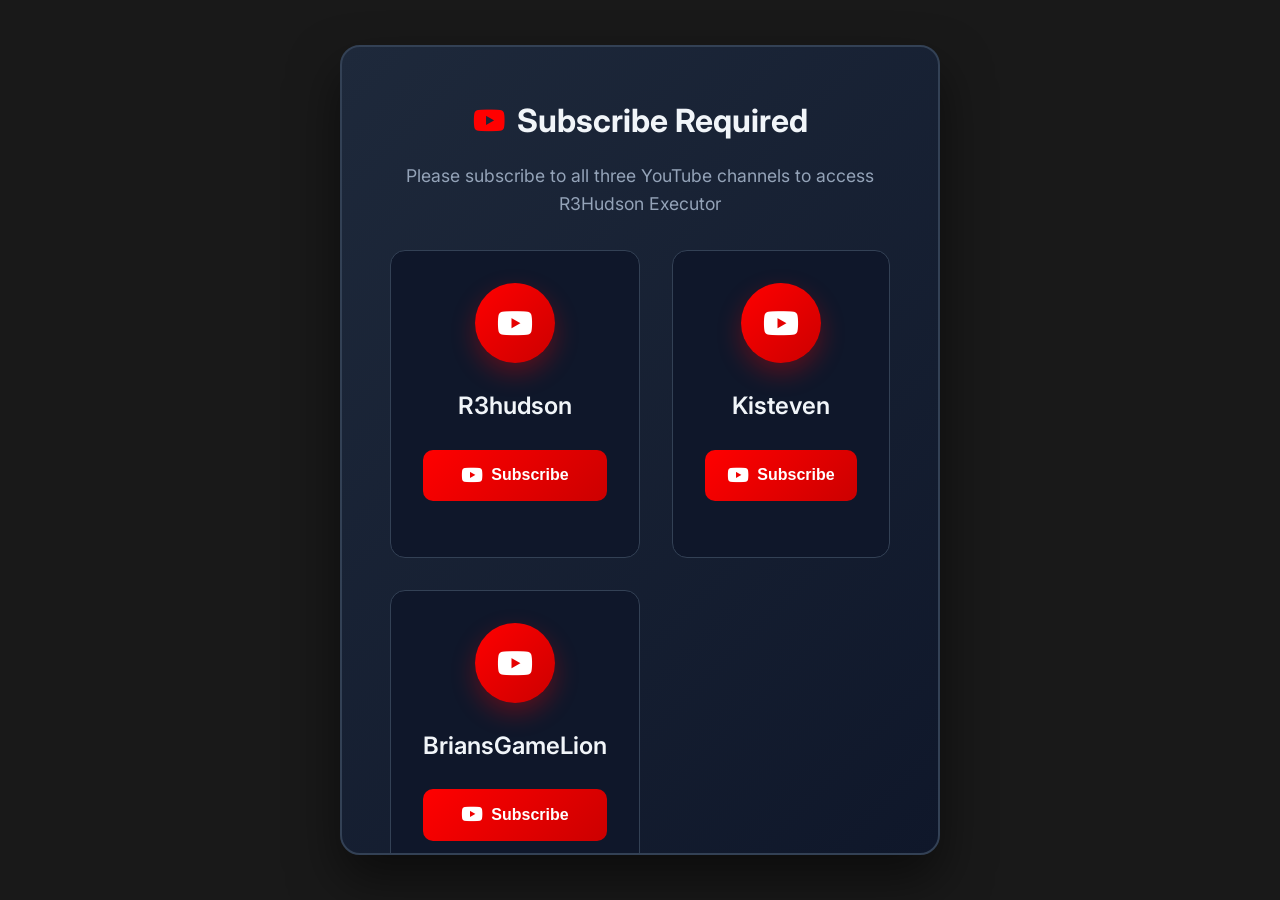
==== commit 438bd214: "Remove script output console from homepage" ====
--- a/index.html
+++ b/index.html
@@ -11,28 +11,6 @@
     <link rel="stylesheet" href="https://cdnjs.cloudflare.com/ajax/libs/font-awesome/6.4.0/css/all.min.css">
 </head>
 <body>
-    <!-- Script Output Console -->
-    <div class="script-output">
-        <div class="console-header">
-            <i class="fas fa-terminal"></i> Script Output
-            <button class="clear-btn" onclick="clearScriptOutput()">Clear</button>
-        </div>
-        <div id="scriptConsole" class="script-console">
-            <div class="console-line">
-                <span class="console-timestamp">[3:40:00 PM]</span>
-                <span class="console-info">R3Hudson Executor initialized</span>
-            </div>
-            <div class="console-line">
-                <span class="console-timestamp">[3:40:01 PM]</span>
-                <span class="console-success">Connected to Roblox</span>
-            </div>
-            <div class="console-line">
-                <span class="console-timestamp">[3:40:02 PM]</span>
-                <span class="console-info">Ready to execute scripts</span>
-            </div>
-        </div>
-    </div>
-
     <!-- Subscribe Modal -->
     <div id="subscribeModal" class="subscribe-modal">
         <div class="modal-overlay"></div>
--- a/styles.css
+++ b/styles.css
@@ -27,97 +27,10 @@
     overflow-x: hidden;
 }
 
-/* Script Output Console */
-.script-output {
-    position: fixed;
-    top: 0;
-    left: 0;
-    right: 0;
-    height: 150px;
-    background: var(--dark-bg);
-    border-bottom: 1px solid var(--border-color);
-    z-index: 999;
-    display: flex;
-    flex-direction: column;
-}
-
-.script-output .console-header {
-    background: var(--darker-bg);
-    padding: 0.5rem 1rem;
-    display: flex;
-    justify-content: space-between;
-    align-items: center;
-    border-bottom: 1px solid var(--border-color);
-}
-
-.script-output .console-header i {
-    color: var(--primary-color);
-    margin-right: 0.5rem;
-}
-
-.script-output .console-header span {
-    color: var(--text-primary);
-    font-weight: 600;
-    font-size: 0.9rem;
-}
-
-.clear-btn {
-    background: var(--error-color);
-    color: white;
-    border: none;
-    padding: 0.25rem 0.75rem;
-    border-radius: 4px;
-    font-size: 0.8rem;
-    cursor: pointer;
-    transition: all 0.3s ease;
-}
-
-.clear-btn:hover {
-    background: #dc2626;
-    transform: translateY(-1px);
-}
-
-.script-console {
-    flex: 1;
-    overflow-y: auto;
-    padding: 0.75rem 1rem;
-    font-family: 'Courier New', monospace;
-    font-size: 0.85rem;
-}
-
-.console-line {
-    display: flex;
-    align-items: center;
-    margin-bottom: 0.25rem;
-    white-space: nowrap;
-}
-
-.console-timestamp {
-    color: var(--text-secondary);
-    margin-right: 0.75rem;
-    font-size: 0.8rem;
-}
-
-.console-info {
-    color: var(--text-primary);
-}
-
-.console-success {
-    color: var(--success-color);
-}
-
-.console-error {
-    color: var(--error-color);
-}
-
-.console-warning {
-    color: var(--warning-color);
-}
-
 /* Navigation */
 .navbar {
     position: fixed;
-    top: 150px;
+    top: 0;
     width: 100%;
     background: rgba(15, 23, 42, 0.95);
     backdrop-filter: blur(10px);
@@ -201,7 +114,7 @@
     display: flex;
     align-items: center;
     padding: 0 2rem;
-    margin-top: 230px;
+    margin-top: 80px;
 }
 
 .hero-content {
